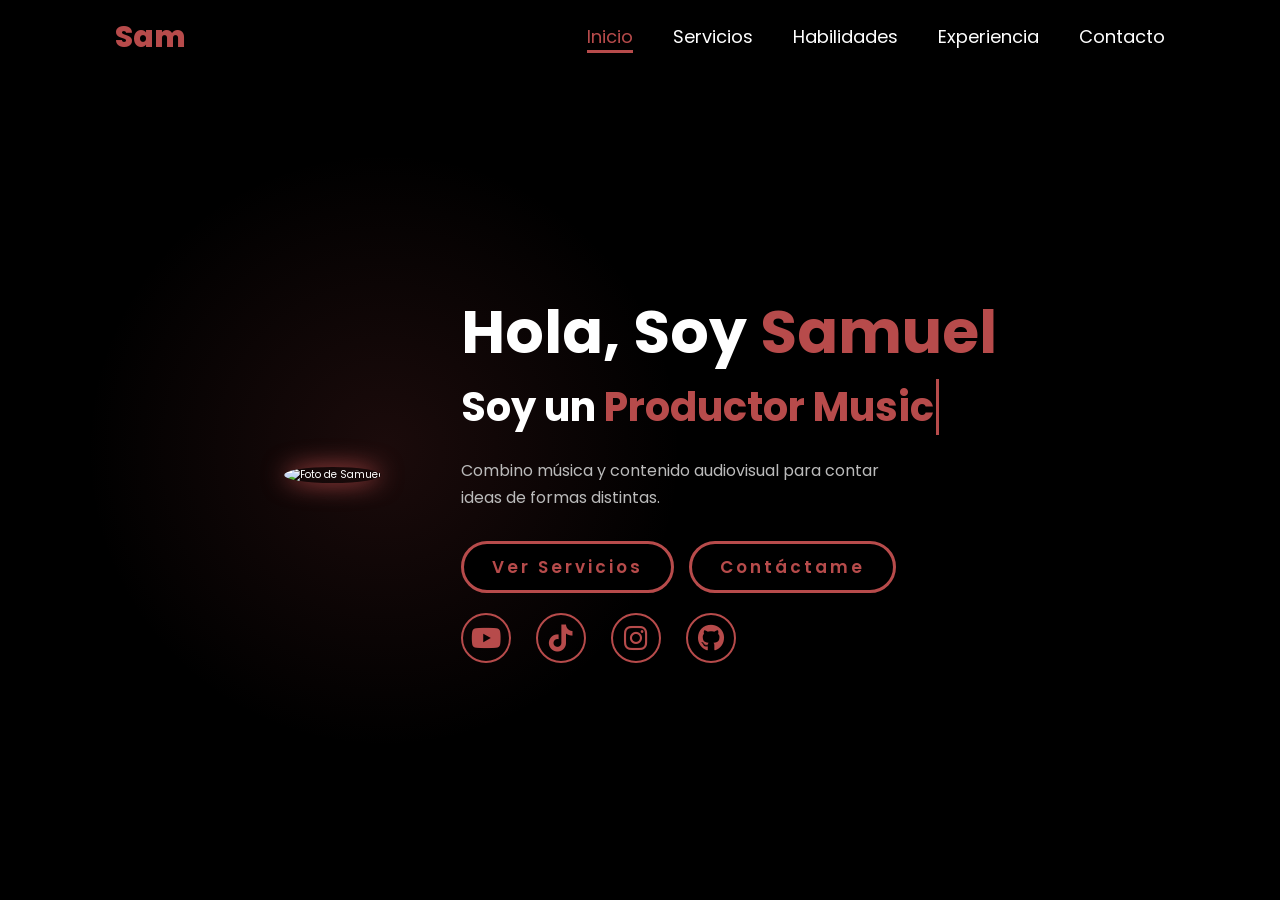
==== index.html @ 7dd37d8a "Add files via upload" ====
<!DOCTYPE html>
<html lang="es">
<head>
  <meta charset="UTF-8" />
  <meta name="viewport" content="width=device-width, initial-scale=1.0" />

  <link rel="stylesheet" href="https://cdnjs.cloudflare.com/ajax/libs/font-awesome/6.5.2/css/all.min.css"/>
  <link rel="stylesheet" href="style.css"/>

  <title>Tuki Tuki</title>
</head>
<body>

<header>
  <a href="index.html" class="logo">Sam</a>

  <!-- Botón hamburguesa -->
  <div class="menu-toggle" id="menu-toggle">
    <div></div>
    <div></div>
    <div></div>
  </div>

  <!-- Menú -->
  <nav id="nav">
    <a href="index.html" class="active">Inicio</a>
    <a href="Servicio.html">Servicios</a>
    <a href="Habilidades.html">Habilidades</a>
    <a href="Experiencia.html">Experiencia</a>
    <a href="Contacto.html">Contacto</a>
  </nav>
</header>

<section class="home">
  <div class="home-img">
    <img src="foto de perfil 2.jpeg" alt="Foto de Samuel"/>
  </div>

  <div class="home-content">
    <h1>Hola, Soy <span>Samuel</span></h1>
    <h3 class="typing-text">Soy un <span></span></h3>

    <p>
  Combino música y contenido audiovisual para contar ideas de formas distintas.
</p>

<div class="home-buttons">
  <a href="Servicio.html" class="btn">Ver Servicios</a>
  <a href="Contacto.html" class="btn">Contáctame</a>
</div>

    <div class="social-icons">
      <a href="https://www.youtube.com/@SaVeS2711" target="_blank"><i class="fa-brands fa-youtube"></i></a>
      <a href="https://www.tiktok.com/@thevesper23" target="_blank"><i class="fa-brands fa-tiktok"></i></a>
      <a href="https://www.instagram.com/thevesper23/" target="_blank"><i class="fa-brands fa-instagram"></i></a>
      <a href="https://github.com/Samm23-code" target="_blank"><i class="fa-brands fa-github"></i></a>
    </div>

  </div>
</section>

<script src="script.js"></script>

</body>
</html>
---- style.css ----
@import url('https://fonts.googleapis.com/css2?family=Poppins:wght@100;300;400;500;600;700&display=swap');

* {
  user-select: none;
  -webkit-user-select: none; /* Safari y Chrome viejos */
  -moz-user-select: none;    /* Firefox */
  -ms-user-select: none;     /* IE/Edge viejos */
}

* {
  margin: 0;
  padding: 0;
  box-sizing: border-box;
  text-decoration: none;
  font-family: 'Poppins', sans-serif;
}

html {
  scroll-behavior: smooth;
}

html {
  font-size: 62.5%;
}

body {
  background-color: black;
  color: white;
  overflow-x: hidden;
}

/* HEADER */
header {
  position: fixed;
  top: 0;
  left: 0;
  width: 100%;
  padding: 1.5rem 9%;
  display: flex;
  justify-content: space-between;
  align-items: center;
  background-color: black;
  z-index: 100;
}

.logo {
  font-size: 3rem;
  color: #b74b4b;
  font-weight: 800;
}

/* NAV PC */
nav {
  display: flex;
  gap: 4rem;
}

nav a {
  font-size: 1.8rem;
  color: white;
  border-bottom: 3px solid transparent;
  transition: 0.3s;
}

nav a:hover,
nav a.active {
  color: #b74b4b;
  border-bottom: 3px solid #b74b4b;
}

/* BOTÓN HAMBURGUESA */
.menu-toggle {
  display: none;
  position: fixed;
  top: 1.5rem;
  right: 1.5rem;
  width: 3rem;
  height: 2.5rem;
  cursor: pointer;
  z-index: 1001;
}

.menu-toggle div {
  width: 100%;
  height: 0.4rem;
  background-color: #b74b4b;
  margin: 0.5rem 0;
  transition: 0.3s ease;
}

/* ANIMACIÓN X */
.menu-toggle.active div:nth-child(1) {
  transform: rotate(45deg) translate(6px, 6px);
}

.menu-toggle.active div:nth-child(2) {
  opacity: 0;
}

.menu-toggle.active div:nth-child(3) {
  transform: rotate(-45deg) translate(6px, -6px);
}

/* SECCIÓN HOME */
section {
  min-height: 100vh;
  padding: 10rem 9% 5rem;
}

.home {
  display: flex;
  justify-content: center;
  align-items: center;
  gap: 8rem;
  position: relative;
  overflow: hidden;
}

/* Resplandor de fondo, como en el resto de tu portafolio */
.home::before {
  content: "";
  position: absolute;
  top: 50%;
  left: 30%;
  transform: translate(-50%, -50%);
  width: 60rem;
  height: 60rem;
  background: radial-gradient(circle, rgba(183, 75, 75, 0.15) 0%, transparent 70%);
  pointer-events: none;
  z-index: 0;
}

.home-img,
.home-content {
  position: relative;
  z-index: 1;
}

.home-img img {
  width: 27vw;
  border-radius: 50%;
  box-shadow: 0 0 25px #b74b4b;
  animation: pulse-glow 4s ease-in-out infinite;
}

@keyframes pulse-glow {
  0%, 100% { box-shadow: 0 0 25px #b74b4b; }
  50% { box-shadow: 0 0 45px #b74b4b; }
}

/* TEXTO */
.home-content h1 {
  font-size: 6rem;
}

.home-content h3 {
  font-size: 4rem;
}

span {
  color: #b74b4b;
}

.home-content p {
  font-size: 1.6rem;
  margin: 2rem 0 3rem;
  color: #bbbbbb;
  max-width: 45rem;
  line-height: 1.7;
}

/* REDES */
.social-icons {
  display: flex;
  gap: 2.5rem;
  margin-top: 2rem;
}

.social-icons a {
  display: inline-flex;
  justify-content: center;
  align-items: center;
  width: 5rem;
  height: 5rem;
  background-color: transparent;
  border: 0.2rem solid #b74b4b;
  font-size: 2.7rem;
  border-radius: 50%;
  margin: 0;
  transition: 0.3s;
  color: #b74b4b;
}

.social-icons a:hover {
  color: black;
  transform: scale(1.3) translate(-5px);
  background-color: #b74b4b;
  box-shadow: 0 0 25px #b74b4b;
}

/* BOTÓN */
.btn {
  display: inline-block;
  padding: 1rem 2.8rem;
  background-color: black;
  border-radius: 4rem;
  font-size: 1.7rem;
  color: #b74b4b;
  letter-spacing: 0.3rem;
  font-weight: 600;
  border: 3px solid #b74b4b;
  transition: 0.3s ease;
  cursor: pointer;
}

.btn:hover {
  transform: scale3d(1.03, 1.03, 1);
  background-color: #b74b4b;
  color: black;
  box-shadow: 0 0 25px #b74b4b;
}

.home-buttons {
  display: flex;
  align-items: center;
  flex-wrap: wrap;
  gap: 1.5rem;
  margin-top: 1.5rem;
}

/* TEXTO ANIMADO */
.typing-text span {
  color: #b74b4b;
}

.typing-text span::after {
  content: "";
  border-right: 3px solid #b74b4b;
  margin-left: 2px;
  animation: cursor 0.7s infinite;
}

@keyframes cursor {
  0%, 100% { border-color: transparent; }
  50% { border-color: #b74b4b; }
}

/* 📱 MÓVIL */
@media (max-width: 995px) {
  .menu-toggle {
    display: block;
  }

    nav {
    position: fixed;
    top: 0;
    right: 0;
    width: 70%;
    height: 100vh;
    background-color: black;
    background: linear-gradient(145deg, #000, #0a0a0a);;
    box-shadow: -10px 0 30px rgba(183, 75, 75, 0.3);
    backdrop-filter: blur(6px);
    border-left: 3px solid #b74b4b;
    border-bottom: 3px solid #b74b4b;
    border-bottom-left-radius: 2rem;
    padding-top: 7rem;
    transform: translateX(100%);
    transition: transform 0.3s ease-in-out;
    z-index: 1000;
    display: flex;
    flex-direction: column;
    align-items: flex-start;
    }

    nav.active {
    transform: translateX(0);
        }

  nav a {
    padding-left: 2rem;
    margin: 1.5rem 0;
    border-bottom: none !important;
    font-size: 2.2rem;
    width: 100%;
    padding: 1.5rem 2rem;
    position: relative;
    transition: 0.3s ease;
    opacity: 0;
    transform: translateX(20px);
    animation: slideIn 0.4s forwards;
  }

  .home {
    flex-direction: column;
    text-align: center;
  }

  .home-img img {
    width: 70vw;
    margin-top: 4rem;
  }

  .typing-text {
    font-size: 2.2rem;
  }

  .home-content p {
    margin-left: auto;
    margin-right: auto;
  }

  .home-buttons {
    justify-content: center;
  }

  .social-icons {
    display: flex;
    justify-content: center;
    flex-wrap: wrap;
  }

  nav a::before {
    content: "";
    position: absolute;
    left: 0;
    top: 0;
    width: 5px;
    height: 100%;
    background-color: #b74b4b;
    transform: scaleY(0);
    transition: transform 0.4s ease;
  }

  nav a:hover::before, nav a.active::before {
    transform: scaleY(1);
    }

  nav a:hover {
    background-color: rgba(183, 75, 75, 0.1);
    padding-left: 3rem;
  }

  nav a:hover, nav a.active {
    border-bottom: none;
    }

  nav.active a:nth-child(1) { animation-delay: 0.3s; }
  nav.active a:nth-child(2) { animation-delay: 0.6s; }
  nav.active a:nth-child(3) { animation-delay: 0.9s; }
  nav.active a:nth-child(4) { animation-delay: 1.2s; }
  nav.active a:nth-child(5) { animation-delay: 1.5s; }

    @keyframes slideIn {
  to {
    opacity: 1;
    transform: translateX(0);
     } 
                     }

  .home-content h1 {
    font-size: 3.5rem;
    text-align: center;
  }

  .home-content {
    text-align: center;
  }
}

/* 📱 MÓVIL PEQUEÑO */
@media (max-width: 480px) {
  .home-content h1 {
    font-size: 2.8rem;
  }

  .typing-text {
    font-size: 1.8rem;
  }

  .home-img img {
    width: 55vw;
  }

  .home-buttons {
    flex-direction: column;
    width: 100%;
    gap: 1.2rem;
    margin-top: 2rem;
  }

  .btn,
  .btn-filled {
    width: 100%;
    text-align: center;
  }
}

/* habilidades */

.skills {
  padding: 100px 10%;
  background-color: #000;
  text-align: center;
  position: relative;
  overflow: hidden;
}

.skills::before {
  content: "";
  position: absolute;
  top: 30%;
  left: 50%;
  transform: translate(-50%, -50%);
  width: 600px;
  height: 600px;
  background: radial-gradient(circle, #b74b4b22 0%, transparent 70%);
  pointer-events: none;
  z-index: 0;
}

.skills-title,
.skills-subtitle,
.skills-container {
  position: relative;
  z-index: 1;
}

.skills-title {
  font-size: 42px;
  font-weight: 700;
  color: #fff;
}

.skills-title span {
  color: #b74b4b;
  text-shadow: 0 0 25px #b74b4b88;
}

.skills-subtitle {
  color: #aaa;
  font-size: 16px;
  margin-top: 10px;
  margin-bottom: 70px;
}

.skills-container {
  display: flex;
  flex-direction: column;
  gap: 35px;
  max-width: 800px;
  margin: 0 auto;
}

.skill-card {
  display: flex;
  align-items: center;
  gap: 30px;
  width: 100%;
  background: linear-gradient(145deg, #151515, #0a0a0a);
  border: 1px solid #b74b4b2a;
  border-radius: 20px;
  padding: 35px 40px;
  transition: transform 0.3s ease, border-color 0.3s ease, box-shadow 0.3s ease;
}

.skill-card:hover {
  transform: translateY(-5px);
  border-color: #b74b4b88;
  box-shadow: 0 10px 30px #b74b4b33;
}

.skill-icon {
  width: 80px;
  height: 80px;
  object-fit: cover;
  border-radius: 50%;
  border: 3px solid #b74b4b;
  flex-shrink: 0;
  box-shadow: 0 0 20px #b74b4b66;
  transition: box-shadow 0.3s ease;
}

.skill-card:hover .skill-icon {
  box-shadow: 0 0 30px #b74b4baa;
}

.skill-info {
  width: 100%;
}

.skill-header {
  display: flex;
  justify-content: space-between;
  margin-bottom: 14px;
  font-weight: 600;
  color: #fff;
  font-size: 22px;
}

.skill-percent {
  color: #b74b4b;
  font-weight: 700;
}

.skill-bar {
  width: 100%;
  height: 16px;
  background-color: #1a1a1a;
  border-radius: 20px;
  overflow: hidden;
  border: 1px solid #b74b4b33;
  position: relative;
}

.skill-fill {
  height: 100%;
  background: linear-gradient(90deg, #8f3535, #b74b4b, #e88080);
  border-radius: 20px;
  width: 0%;
  transition: width 1.5s ease-in-out;
  position: relative;
  overflow: hidden;
  box-shadow: 0 0 12px #b74b4baa;
}

.skill-fill::after {
  content: "";
  position: absolute;
  top: 0;
  left: 0;
  height: 100%;
  width: 40%;
  background: linear-gradient(90deg, transparent, #ffffff66, transparent);
  animation: shine 2.2s infinite;
}

@keyframes shine {
  0% { left: -50%; }
  100% { left: 120%; }
}

@media (max-width: 768px) {
  .skill-card {
    flex-direction: column;
    text-align: center;
    padding: 30px 25px;
  }

  .skill-header {
    flex-direction: column;
    align-items: center;
    gap: 8px;
  }
}

/* servicios */

.services {
  padding: 100px 10%;
  background-color: #000;
  text-align: center;
  position: relative;
  overflow: hidden;
}

.services::before {
  content: "";
  position: absolute;
  top: 30%;
  left: 50%;
  transform: translate(-50%, -50%);
  width: 600px;
  height: 600px;
  background: radial-gradient(circle, #b74b4b22 0%, transparent 70%);
  pointer-events: none;
  z-index: 0;
}

.services-title,
.services-subtitle,
.services-container {
  position: relative;
  z-index: 1;
}

.services-title {
  font-size: 42px;
  font-weight: 700;
  color: #fff;
}

.services-title span {
  color: #b74b4b;
  text-shadow: 0 0 25px #b74b4b88;
}

.services-subtitle {
  color: #aaa;
  font-size: 16px;
  margin-top: 10px;
  margin-bottom: 70px;
}

.services-container {
  display: grid;
  grid-template-columns: repeat(3, 1fr);
  gap: 35px;
  max-width: 1100px;
  margin: 0 auto;
}

.service-card {
  background: linear-gradient(145deg, #151515, #0a0a0a);
  border: 1px solid #b74b4b2a;
  border-radius: 20px;
  padding: 45px 30px;
  display: flex;
  flex-direction: column;
  align-items: center;
  transition: transform 0.3s ease, border-color 0.3s ease, box-shadow 0.3s ease;
}

.service-card:hover {
  transform: translateY(-8px);
  border-color: #b74b4b88;
  box-shadow: 0 15px 35px #b74b4b33;
}

.service-icon {
  width: 90px;
  height: 90px;
  border-radius: 50%;
  border: 3px solid #b74b4b;
  display: flex;
  align-items: center;
  justify-content: center;
  margin-bottom: 25px;
  box-shadow: 0 0 20px #b74b4b66;
  transition: box-shadow 0.3s ease;
  font-size: 38px;
}

.service-card:hover .service-icon {
  box-shadow: 0 0 30px #b74b4baa;
}

.service-name {
  color: #fff;
  font-size: 22px;
  font-weight: 700;
  margin-bottom: 15px;
}

.service-desc {
  color: #aaa;
  font-size: 15px;
  line-height: 1.6;
  margin-bottom: 30px;
  flex-grow: 1;
}

.service-btn {
  display: inline-block;
  padding: 12px 30px;
  border: 2px solid #b74b4b;
  border-radius: 30px;
  color: #b74b4b;
  font-weight: 600;
  text-decoration: none;
  transition: background-color 0.3s ease, color 0.3s ease, box-shadow 0.3s ease;
}

.service-btn:hover {
  background-color: #b74b4b;
  color: #fff;
  box-shadow: 0 0 20px #b74b4b88;
}

@media (max-width: 900px) {
  .services-container {
    grid-template-columns: 1fr;
    max-width: 500px;
  }
}

/* contacto */

.contact {
  padding: 100px 10%;
  background-color: #000;
  text-align: center;
  position: relative;
  overflow: hidden;
}

.contact::before {
  content: "";
  position: absolute;
  top: 30%;
  left: 50%;
  transform: translate(-50%, -50%);
  width: 600px;
  height: 600px;
  background: radial-gradient(circle, #b74b4b22 0%, transparent 70%);
  pointer-events: none;
  z-index: 0;
}

.contact-title,
.contact-subtitle,
.contact-form {
  position: relative;
  z-index: 1;
}

.contact-title {
  font-size: 42px;
  font-weight: 700;
  color: #fff;
}

.contact-title span {
  color: #b74b4b;
  text-shadow: 0 0 25px #b74b4b88;
}

.contact-subtitle {
  color: #aaa;
  font-size: 16px;
  margin-top: 10px;
  margin-bottom: 50px;
}

.contact-form {
  max-width: 600px;
  margin: 0 auto;
  background: linear-gradient(145deg, #151515, #0a0a0a);
  border: 1px solid #b74b4b2a;
  border-radius: 20px;
  padding: 45px 40px;
  text-align: left;
}

.form-group {
  margin-bottom: 22px;
}

.form-group label {
  display: block;
  color: #fff;
  font-weight: 600;
  margin-bottom: 8px;
  font-size: 14px;
}

.form-group input,
.form-group select,
.form-group textarea {
  width: 100%;
  padding: 14px 16px;
  background-color: #1a1a1a;
  border: 1px solid #b74b4b33;
  border-radius: 10px;
  color: #fff;
  font-size: 15px;
  font-family: inherit;
  outline: none;
  transition: border-color 0.3s ease, box-shadow 0.3s ease;
}

.form-group input::placeholder,
.form-group textarea::placeholder {
  color: #666;
}

.form-group input:focus,
.form-group select:focus,
.form-group textarea:focus {
  border-color: #b74b4b;
  box-shadow: 0 0 15px #b74b4b44;
}

.form-group textarea {
  resize: vertical;
}

.form-group select {
  cursor: pointer;
}

.contact-btn {
  width: 100%;
  padding: 16px;
  background-color: #b74b4b;
  border: none;
  border-radius: 10px;
  color: #fff;
  font-size: 16px;
  font-weight: 700;
  cursor: pointer;
  transition: background-color 0.3s ease, box-shadow 0.3s ease, transform 0.3s ease;
}

.contact-btn:hover {
  background-color: #9c3d3d;
  box-shadow: 0 0 25px #b74b4b88;
  transform: translateY(-3px);
}

@media (max-width: 600px) {
  .contact-form {
    padding: 30px 25px;
  }
}

/* Experiencia */

.experience {
  padding: 100px 10%;
  background-color: #000;
  text-align: center;
  position: relative;
  overflow: hidden;
}

.experience::before {
  content: "";
  position: absolute;
  top: 30%;
  left: 50%;
  transform: translate(-50%, -50%);
  width: 700px;
  height: 700px;
  background: radial-gradient(circle, #b74b4b22 0%, transparent 70%);
  pointer-events: none;
  z-index: 0;
}

.experience-title,
.experience-subtitle,
.timeline {
  position: relative;
  z-index: 1;
}

.experience-title {
  font-size: 42px;
  font-weight: 700;
  color: #fff;
}

.experience-title span {
  color: #b74b4b;
  text-shadow: 0 0 25px #b74b4b88;
}

.experience-subtitle {
  color: #aaa;
  font-size: 16px;
  margin-top: 10px;
  margin-bottom: 80px;
}

/* ---------- TIMELINE BASE ---------- */
.timeline {
  max-width: 1000px;
  margin: 0 auto;
  position: relative;
}

/* Línea central (desktop) */
.timeline::before {
  content: "";
  position: absolute;
  left: 50%;
  top: 10px;
  bottom: 10px;
  width: 2px;
  transform: translateX(-50%);
  background: linear-gradient(180deg, #b74b4b, #b74b4b55, #b74b4b);
}

.timeline-item {
  position: relative;
  width: 50%;
  padding: 0 50px 70px 50px;
}

.timeline-item:last-child {
  padding-bottom: 0;
}

/* Alternar lados */
.timeline-item:nth-child(odd) {
  left: 0;
  text-align: right;
}

.timeline-item:nth-child(even) {
  left: 50%;
  text-align: left;
}

/* Punto en la línea */
.timeline-dot {
  position: absolute;
  top: 5px;
  width: 18px;
  height: 18px;
  border-radius: 50%;
  z-index: 2;
  border: 3px solid #000;
}

.timeline-item:nth-child(odd) .timeline-dot {
  right: -9px;
}

.timeline-item:nth-child(even) .timeline-dot {
  left: -9px;
}

.timeline-dot.music {
  background-color: #b74b4b;
  box-shadow: 0 0 15px #b74b4baa;
}

.timeline-dot.video {
  background-color: #e8a04b;
  box-shadow: 0 0 15px #e8a04baa;
}

.timeline-dot.both {
  background: linear-gradient(135deg, #b74b4b, #e8a04b);
  box-shadow: 0 0 20px #b74b4baa;
  width: 22px;
  height: 22px;
}

.timeline-item:nth-child(odd) .timeline-dot.both {
  right: -11px;
}
.timeline-item:nth-child(even) .timeline-dot.both {
  left: -11px;
}

/* Tarjeta de contenido */
.timeline-content {
  background: linear-gradient(145deg, #151515, #0a0a0a);
  border: 1px solid #b74b4b2a;
  border-radius: 16px;
  padding: 28px 30px;
  display: inline-block;
  width: 100%;
  transition: transform 0.35s ease, border-color 0.3s ease, box-shadow 0.3s ease;
}

.timeline-item:nth-child(odd) .timeline-content:hover {
  transform: translateX(-8px);
}
.timeline-item:nth-child(even) .timeline-content:hover {
  transform: translateX(8px);
}

.timeline-content:hover {
  border-color: #b74b4b88;
  box-shadow: 0 10px 30px #b74b4b33;
}

/* Etiqueta de categoría */
.timeline-tag {
  display: inline-block;
  font-size: 11px;
  font-weight: 700;
  text-transform: uppercase;
  letter-spacing: 1px;
  padding: 4px 12px;
  border-radius: 20px;
  margin-bottom: 12px;
}

.timeline-tag.music {
  background-color: #b74b4b22;
  color: #e88080;
  border: 1px solid #b74b4b55;
}

.timeline-tag.video {
  background-color: #e8a04b22;
  color: #f0b874;
  border: 1px solid #e8a04b55;
}

.timeline-tag.both {
  background: linear-gradient(90deg, #b74b4b22, #e8a04b22);
  color: #f0c090;
  border: 1px solid #e8a04b55;
}

.timeline-date {
  display: block;
  color: #b74b4b;
  font-weight: 700;
  font-size: 14px;
  margin-bottom: 8px;
}

.timeline-role {
  color: #fff;
  font-size: 20px;
  font-weight: 700;
  margin-bottom: 12px;
}

.timeline-desc {
  color: #aaa;
  font-size: 15px;
  line-height: 1.6;
}

.timeline-link {
  display: inline-block;
  margin-top: 16px;
  color: #b74b4b;
  font-weight: 600;
  font-size: 14px;
  text-decoration: none;
  border-bottom: 1px solid transparent;
  transition: border-color 0.3s ease, color 0.3s ease;
}

.timeline-link:hover {
  color: #e88080;
  border-color: #e88080;
}

/* ---------- RESPONSIVE (móvil) ---------- */
@media (max-width: 850px) {
  .timeline::before {
    left: 20px;
  }

  .timeline-item,
  .timeline-item:nth-child(odd),
  .timeline-item:nth-child(even) {
    width: 100%;
    left: 0;
    text-align: left;
    padding: 0 0 50px 55px;
  }

  .timeline-item:nth-child(odd) .timeline-dot,
  .timeline-item:nth-child(even) .timeline-dot,
  .timeline-item:nth-child(odd) .timeline-dot.both,
  .timeline-item:nth-child(even) .timeline-dot.both {
    left: 11px;
    right: auto;
  }

  .timeline-content {
    padding: 22px 24px;
  }
}
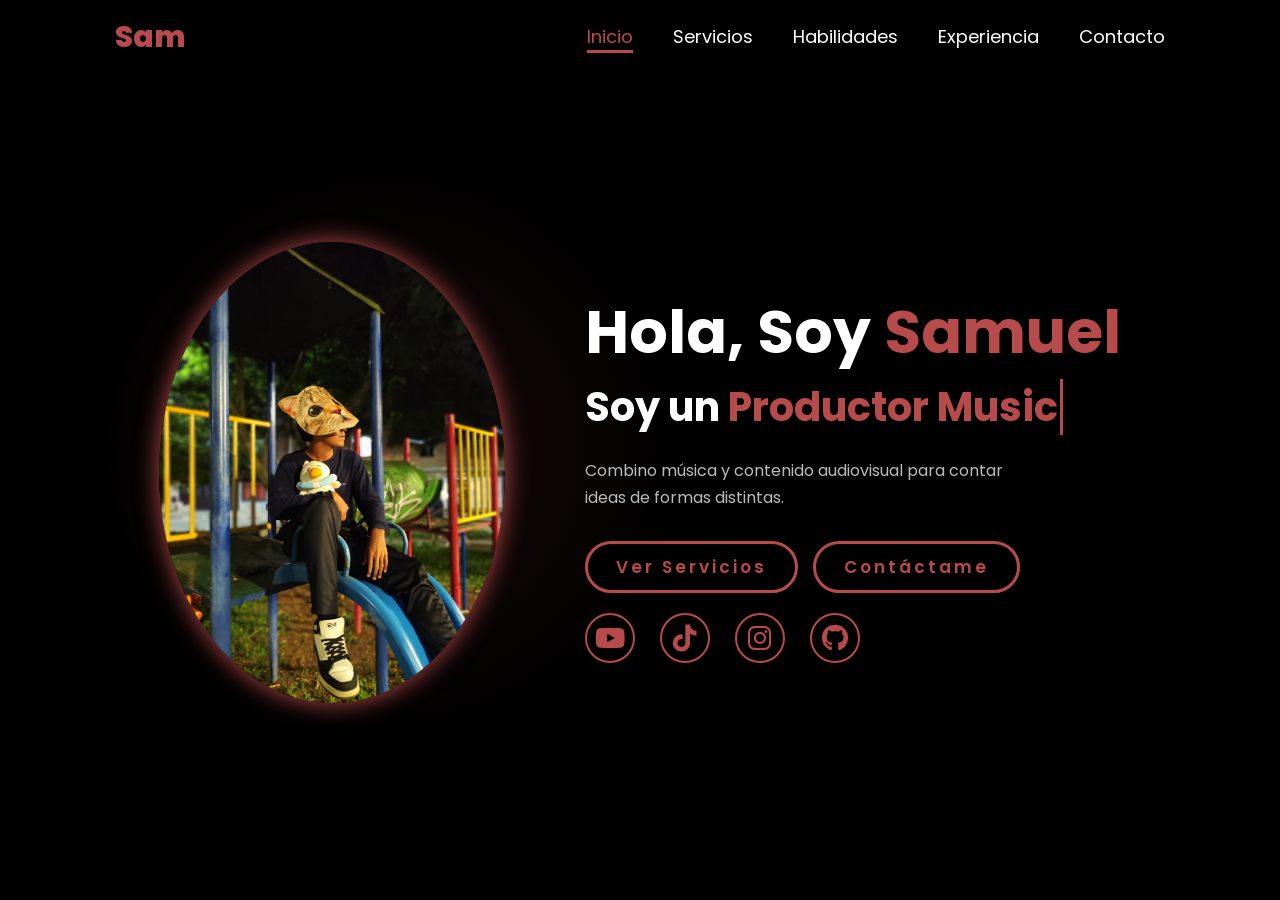
==== commit 0971bec5: "Update index.html" ====
--- a/index.html
+++ b/index.html
@@ -7,7 +7,7 @@
   <link rel="stylesheet" href="https://cdnjs.cloudflare.com/ajax/libs/font-awesome/6.5.2/css/all.min.css"/>
   <link rel="stylesheet" href="style.css"/>
 
-  <title>Tuki Tuki</title>
+  <title>Portfolio</title>
 </head>
 <body>
 
@@ -33,7 +33,7 @@
 
 <section class="home">
   <div class="home-img">
-    <img src="foto de perfil 2.jpeg" alt="Foto de Samuel"/>
+    <img src="Foto de perfil 2.jpeg" alt="Foto de Samuel"/>
   </div>
 
   <div class="home-content">
@@ -62,4 +62,4 @@
 <script src="script.js"></script>
 
 </body>
-</html>+</html>
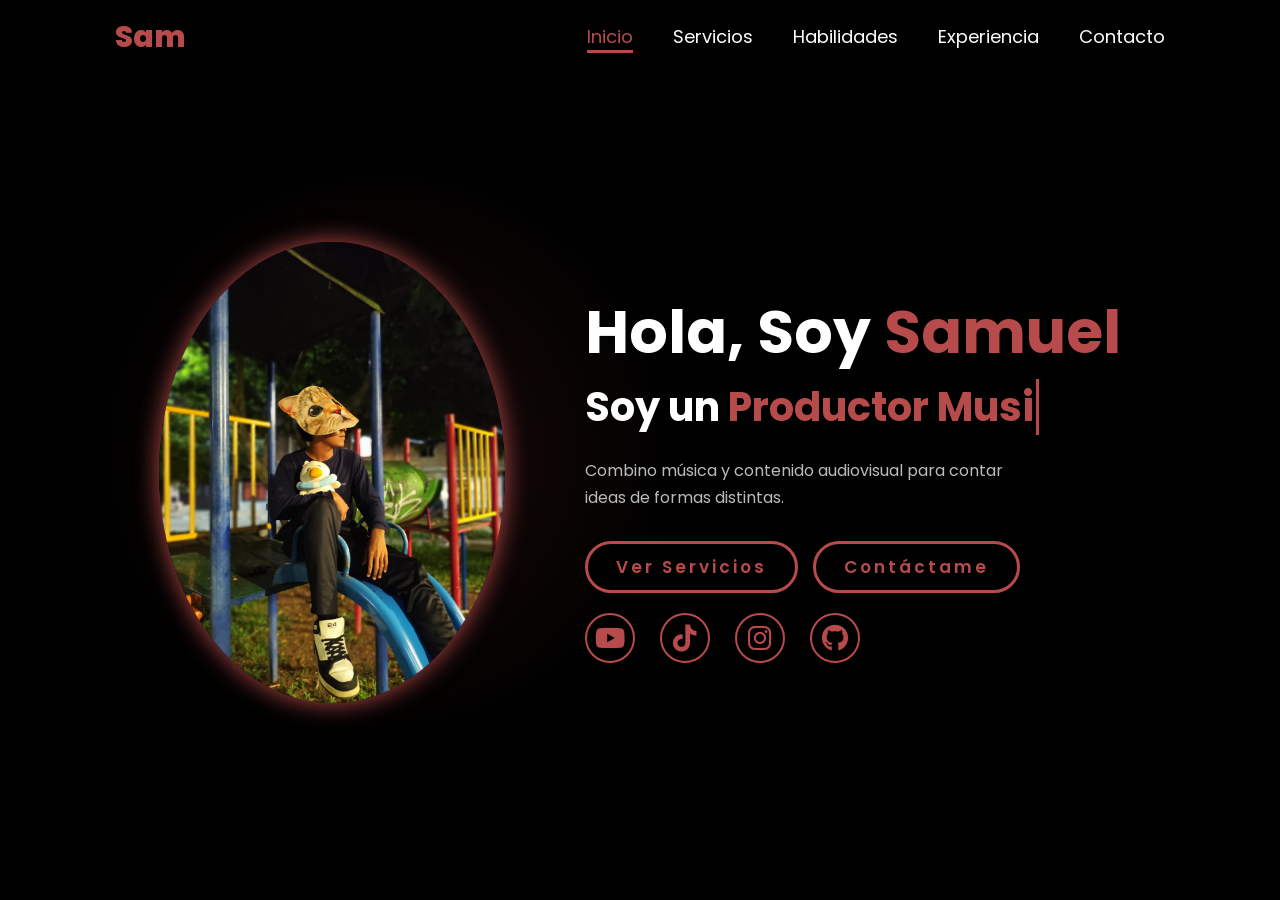
==== commit 87e4b27f: "Fix HTML formatting and structure" ====
--- a/index.html
+++ b/index.html
@@ -52,7 +52,7 @@
     <div class="social-icons">
       <a href="https://www.youtube.com/@SaVeS2711" target="_blank"><i class="fa-brands fa-youtube"></i></a>
       <a href="https://www.tiktok.com/@thevesper23" target="_blank"><i class="fa-brands fa-tiktok"></i></a>
-      <a href="https://www.instagram.com/thevesper23/" target="_blank"><i class="fa-brands fa-instagram"></i></a>
+      <a href="" target="_blank"><i class="fa-brands fa-instagram"></i></a>
       <a href="https://github.com/Samm23-code" target="_blank"><i class="fa-brands fa-github"></i></a>
     </div>
 
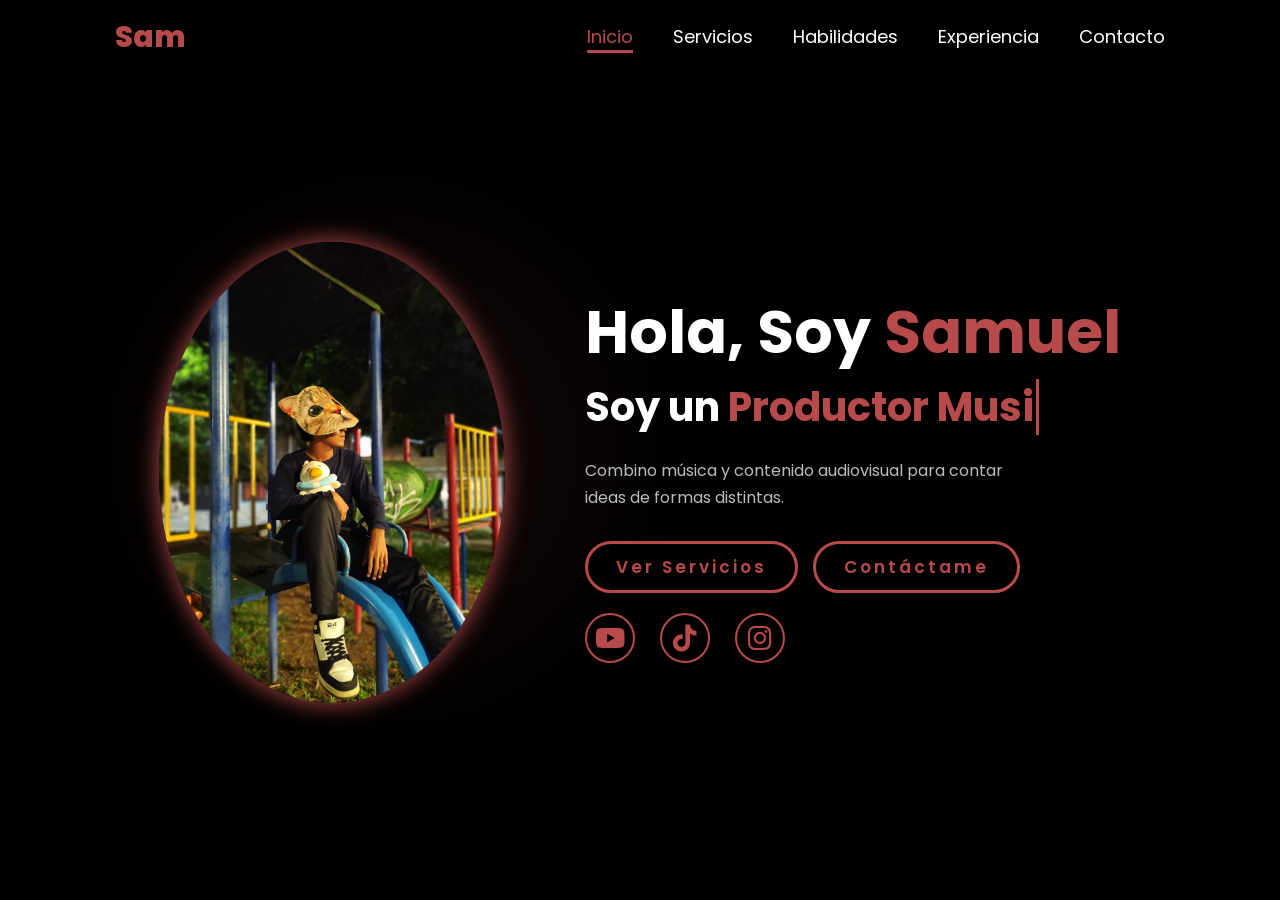
==== commit feca4949: "Update index.html" ====
--- a/index.html
+++ b/index.html
@@ -52,8 +52,7 @@
     <div class="social-icons">
       <a href="https://www.youtube.com/@SaVeS2711" target="_blank"><i class="fa-brands fa-youtube"></i></a>
       <a href="https://www.tiktok.com/@thevesper23" target="_blank"><i class="fa-brands fa-tiktok"></i></a>
-      <a href="" target="_blank"><i class="fa-brands fa-instagram"></i></a>
-      <a href="https://github.com/Samm23-code" target="_blank"><i class="fa-brands fa-github"></i></a>
+      <a href="https://www.instagram.com/thevesper.23/" target="_blank"><i class="fa-brands fa-instagram"></i></a>
     </div>
 
   </div>
